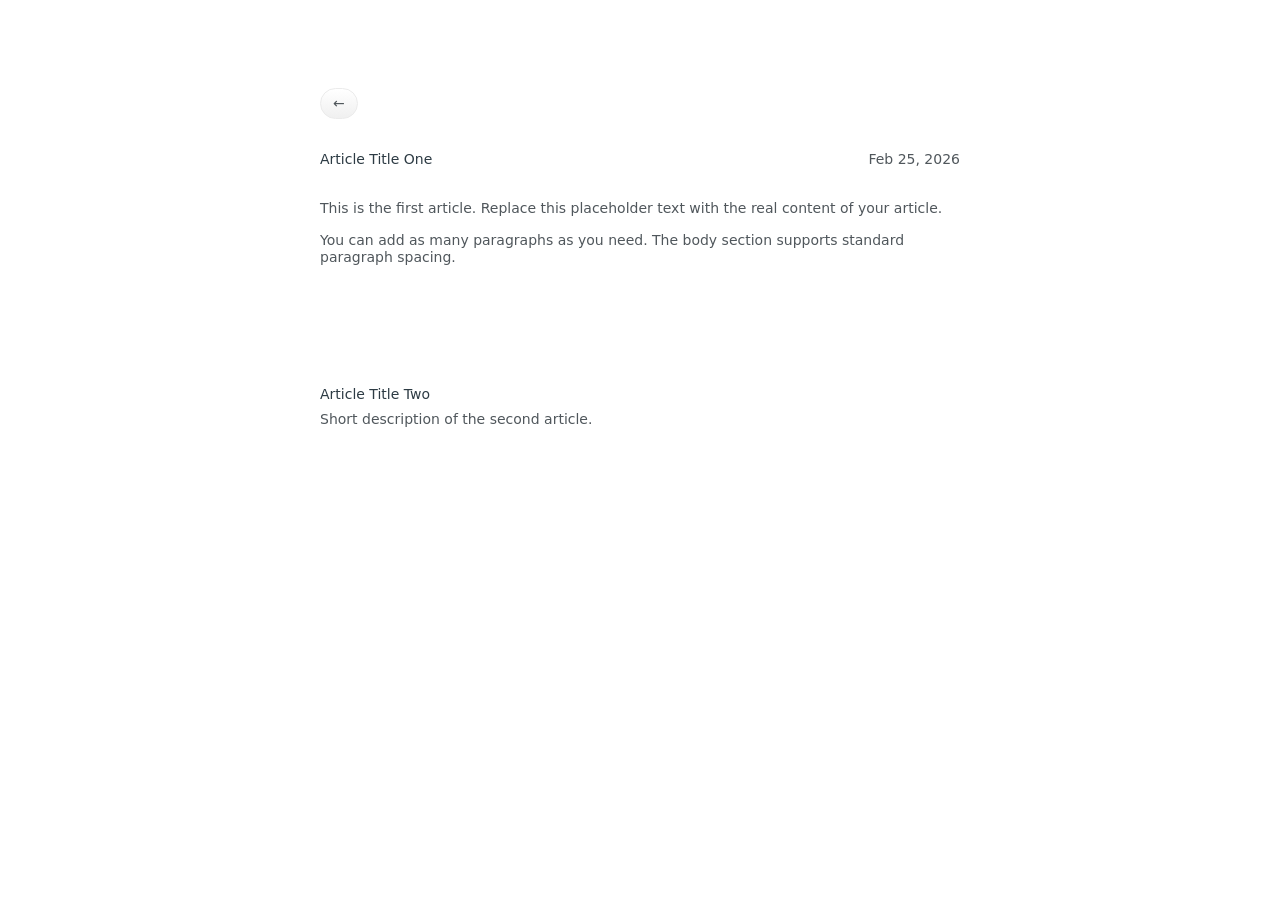
==== blog/article-1.html @ 5786927e "Add personal website files Co-Authored-By: Claude Sonnet 4.6 <noreply@anthropic.com>" ====
<!DOCTYPE html>
<html lang="en">
<head>
    <meta charset="UTF-8">
    <meta name="viewport" content="width=device-width, initial-scale=1.0">
    <title>Article Title One – Stanislav Polivoda</title>
    <link rel="stylesheet" href="../styles.css">
    <link rel="stylesheet" href="https://fonts.googleapis.com/css2?family=Material+Symbols+Outlined:opsz,wght,FILL,GRAD@24,400,0,0" />
</head>
<body>
    <div class="container">
        <a href="../index.html" class="filter-btn blog-back-btn">&larr;</a>

        <div class="blog-article">
            <div class="blog-article__header">
                <h5>Article Title One</h5>
                <p class="blog-article__date">Feb 25, 2026</p>
            </div>
            <div class="blog-article__body">
                <p>This is the first article. Replace this placeholder text with the real content of your article.</p>
                <p>You can add as many paragraphs as you need. The body section supports standard paragraph spacing.</p>
            </div>
        </div>

        <div class="blog-article__nav">
            <a href="article-2.html" class="blog-nav-link">
                <span class="blog-nav-link__title">Article Title Two</span>
                <p>Short description of the second article.</p>
            </a>
        </div>
    </div>
</body>
</html>
---- styles.css ----
* {
    padding: 0;
    margin: 0;
    box-sizing: border-box;
}

:root {
    /* Colors */
    --bg-color: #ffffff;
    --bg-secondary-color: #FAFAFA;
    --font-color: #50575c;
    --accent-color: #2d3b44;
    --border-color: #ebebeb;
    --btn-bg-color: linear-gradient(180deg, #ffffff 0%, #f0f0f0 100%);
    --btn-active-bg-color: #222c33;
    --btn-hover-bg-color: #ebebeb;
    --btn-text-color: #4e5559;
    --btn-active-text-color: #ffffff;

    /* Spacing */
    --spacing-xlg: 5.5rem;
    --spacing-lg: 2rem;
    --spacing-md: 1rem;
    --spacing-sm: 0.5rem;

    /* Font size */
    --text-normal: 0.875rem;
}

body {
    background-color: var(--bg-color);
    font-family: system-ui, -apple-system, "Segoe UI", Roboto, Helvetica, Arial, sans-serif, "Apple Color Emoji", "Segoe UI Emoji", "Segoe UI Symbol";
    color: var(--font-color);
    font-size: var(--text-normal);
    line-height: 1.2;
    margin: 0 1rem;
}

h5 {
    color: var(--accent-color);
    font-size: 0.875rem;
    font-weight: 500;
}

a {
    color: var(--accent-color);
    font-size: 0.875rem;
    font-weight: 500;
    text-decoration: none;
}

a:hover {
    text-decoration: underline;
}

.container {
    max-width: 40rem;
    margin: 0 auto;
    padding: var(--spacing-xlg) 0;
    display: flex;
    flex-direction: column;
    gap: var(--spacing-lg);
}

.title {
    display: flex;
    flex-direction: column;
    gap: var(--spacing-sm);
}

.description {
    display: flex;
    flex-direction: column;
    gap: var(--spacing-sm);
}

.nav-filters {
    padding-top: var(--spacing-lg);
    display: flex;
    gap: var(--spacing-sm);
}

.filter-btn {
    border: 1px solid var(--border-color);
    border-radius: 200px;
    padding: 6px 12px;
    background: var(--btn-bg-color);
    color: var(--btn-text-color);
    font-weight: 500;
    font-size: var(--text-normal);
    cursor: pointer;
    transition: background 150ms ease-out, color 150ms ease-out, border-color 150ms ease-out;
}

.filter-btn:hover {
    background: var(--btn-hover-bg-color);
}

.filter-btn.active {
    background: var(--btn-active-bg-color);
    color: var(--btn-active-text-color);
}

.hidden {
    display: none;
}

.cv-description {
    display: flex;
    flex-grow: 1;
    flex-direction: column;
    gap: var(--spacing-sm);
}

.cv-download {
    display: flex;
    align-items: center;
    gap: var(--spacing-sm);
    padding: var(--spacing-md) var(--spacing-lg) var(--spacing-md) var(--spacing-md);
    background: var(--bg-secondary-color);
    border-radius: 12px;
}

.icon-btn {
    cursor: pointer;
    font-size: 32px;
    color: var(--accent-color);
    transition: color 0.3s ease;
    user-select: none;
    display: inline-block;
}

.spinning {
    animation: rotate 1s linear infinite;
    color: var(--accent-color);
}


@keyframes rotate {
    from { transform: rotate(0deg); }
    to { transform: rotate(360deg); }
 }

.done { 
    color: var(--accent-color); 
}

.cv-details {
    display: flex;
    flex-direction: column;
    gap: var(--spacing-lg);
}

.explorations-list {
    display: flex;
    flex-direction: column;
    gap: var(--spacing-xlg);
}

.exploration-card__image img {
    display: block;
    width: 100%;
    height: auto;
}

.exploration-card__content {
    margin-top: var(--spacing-md);
    display: flex;
    flex-direction: column;
    gap: var(--spacing-sm);
}

.experience-breakdown {
    display: flex;
    flex-direction: column;
    gap: var(--spacing-lg);
    padding-top: var(--spacing-lg);
}

.experience-row {
    display: grid;
    grid-template-columns: minmax(0, 8rem) minmax(0, 10rem) minmax(0, 1.5fr);
    column-gap: var(--spacing-xlg);
    align-items: flex-start;
}

.experience-row--education {
    margin-top: var(--spacing-xlg);
}

.experience-col--meta {
    display: flex;
    flex-direction: column;
    gap: var(--spacing-sm);
}

.experience-company,
.experience-role {
    font-size: var(--text-normal);
}

/* Blog list */

.blog-list {
    display: flex;
    flex-direction: column;
    gap: var(--spacing-xlg);
}

.blog-preview {
    display: flex;
    flex-direction: column;
    gap: var(--spacing-sm);
    text-decoration: none;
    color: var(--font-color);
    font-weight: 400;
}

.blog-preview:hover {
    text-decoration: none;
}

.blog-preview:hover .blog-preview__title {
    text-decoration: underline;
}

.blog-preview__header {
    display: flex;
    justify-content: space-between;
    align-items: baseline;
    gap: var(--spacing-lg);
}

.blog-preview__title {
    color: var(--accent-color);
    font-weight: 500;
    font-size: var(--text-normal);
}

.blog-preview__date {
    color: var(--font-color);
    font-weight: 400;
    white-space: nowrap;
}

/* Blog article */

.blog-back-btn {
    align-self: flex-start;
    text-decoration: none;
}

.blog-back-btn:hover {
    text-decoration: none;
}

.blog-article {
    display: flex;
    flex-direction: column;
}

.blog-article__header {
    display: flex;
    justify-content: space-between;
    align-items: baseline;
    gap: var(--spacing-lg);
}

.blog-article__date {
    color: var(--font-color);
    font-weight: 400;
    white-space: nowrap;
}

.blog-article__body {
    margin-top: var(--spacing-lg);
    display: flex;
    flex-direction: column;
    gap: var(--spacing-md);
}

.blog-article__nav {
    margin-top: var(--spacing-xlg);
    display: flex;
    flex-direction: column;
    gap: var(--spacing-lg);
}

.blog-nav-link {
    display: flex;
    flex-direction: column;
    gap: var(--spacing-sm);
    text-decoration: none;
    color: var(--font-color);
    font-weight: 400;
}

.blog-nav-link__title {
    color: var(--accent-color);
    font-weight: 500;
    font-size: var(--text-normal);
}

.blog-nav-link:hover .blog-nav-link__title {
    text-decoration: underline;
}

/* Dark theme */

@media (prefers-color-scheme: dark) {
    :root {
        --bg-color: #1a1e22;
        --bg-secondary-color: #22272c;
        --font-color: #a0a8ae;
        --accent-color: #d6dce1;
        --border-color: #333a40;
        --btn-bg-color: linear-gradient(180deg, #2a3038 0%, #22272c 100%);
        --btn-active-bg-color: #d6dce1;
        --btn-hover-bg-color: #333a40;
        --btn-text-color: #a0a8ae;
        --btn-active-text-color: #1a1e22;
    }
}
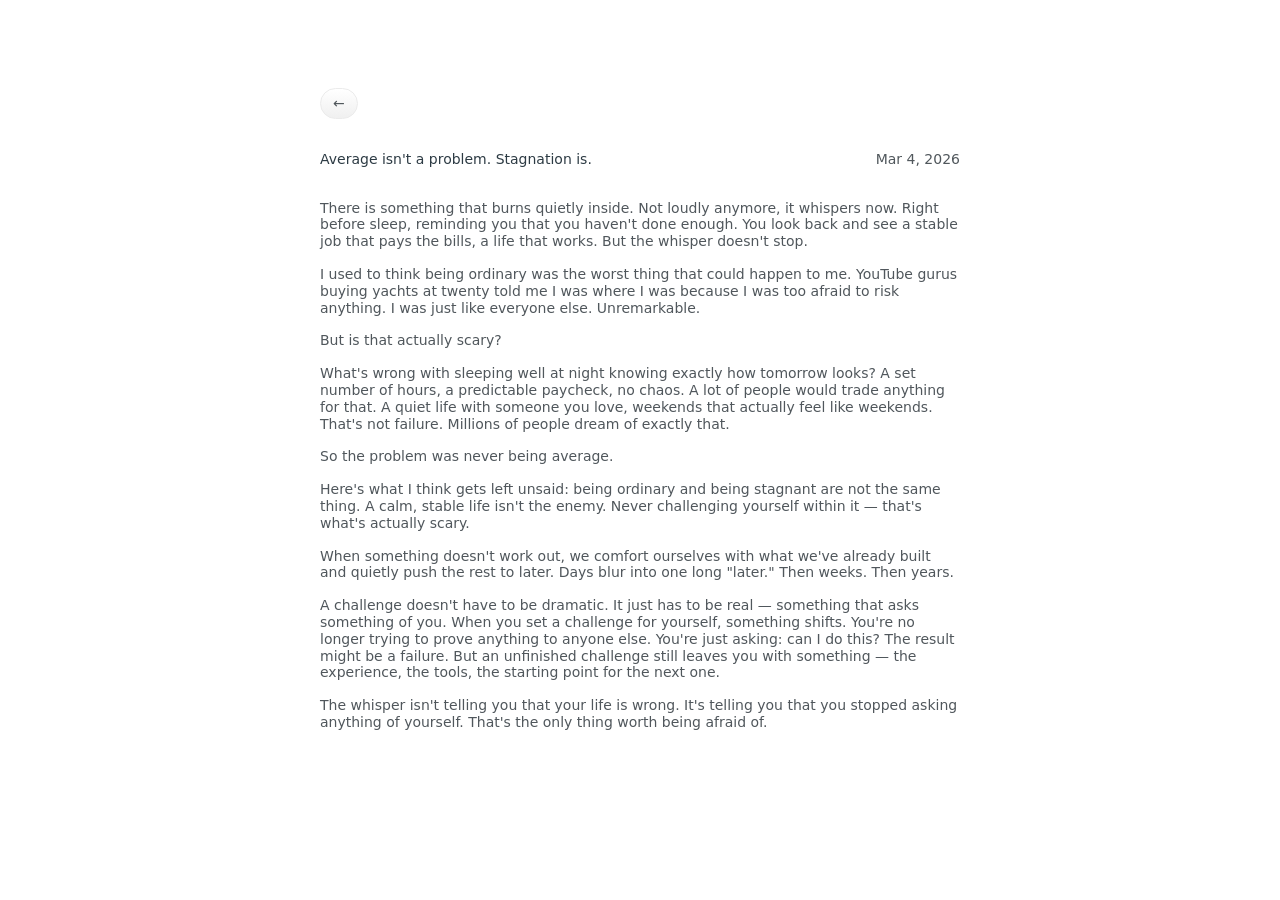
==== commit f4ee75df: "first blog post" ====
--- a/blog/article-1.html
+++ b/blog/article-1.html
@@ -3,7 +3,7 @@
 <head>
     <meta charset="UTF-8">
     <meta name="viewport" content="width=device-width, initial-scale=1.0">
-    <title>Article Title One – Stanislav Polivoda</title>
+    <title>Average isn't a problem. Stagnation is. – Stanislav Polivoda</title>
     <link rel="stylesheet" href="../styles.css">
     <link rel="stylesheet" href="https://fonts.googleapis.com/css2?family=Material+Symbols+Outlined:opsz,wght,FILL,GRAD@24,400,0,0" />
 </head>
@@ -13,20 +13,20 @@
 
         <div class="blog-article">
             <div class="blog-article__header">
-                <h5>Article Title One</h5>
-                <p class="blog-article__date">Feb 25, 2026</p>
+                <h5>Average isn't a problem. Stagnation is.</h5>
+                <p class="blog-article__date">Mar 4, 2026</p>
             </div>
             <div class="blog-article__body">
-                <p>This is the first article. Replace this placeholder text with the real content of your article.</p>
-                <p>You can add as many paragraphs as you need. The body section supports standard paragraph spacing.</p>
+                <p>There is something that burns quietly inside. Not loudly anymore, it whispers now. Right before sleep, reminding you that you haven't done enough. You look back and see a stable job that pays the bills, a life that works. But the whisper doesn't stop.</p>
+                <p>I used to think being ordinary was the worst thing that could happen to me. YouTube gurus buying yachts at twenty told me I was where I was because I was too afraid to risk anything. I was just like everyone else. Unremarkable.</p>
+                <p>But is that actually scary?</p>
+                <p>What's wrong with sleeping well at night knowing exactly how tomorrow looks? A set number of hours, a predictable paycheck, no chaos. A lot of people would trade anything for that. A quiet life with someone you love, weekends that actually feel like weekends. That's not failure. Millions of people dream of exactly that.</p>
+                <p>So the problem was never being average.</p>
+                <p>Here's what I think gets left unsaid: being ordinary and being stagnant are not the same thing. A calm, stable life isn't the enemy. Never challenging yourself within it — that's what's actually scary.</p>
+                <p>When something doesn't work out, we comfort ourselves with what we've already built and quietly push the rest to later. Days blur into one long "later." Then weeks. Then years.</p>
+                <p>A challenge doesn't have to be dramatic. It just has to be real — something that asks something of you. When you set a challenge for yourself, something shifts. You're no longer trying to prove anything to anyone else. You're just asking: can I do this? The result might be a failure. But an unfinished challenge still leaves you with something — the experience, the tools, the starting point for the next one.</p>
+                <p>The whisper isn't telling you that your life is wrong. It's telling you that you stopped asking anything of yourself. That's the only thing worth being afraid of.</p>
             </div>
-        </div>
-
-        <div class="blog-article__nav">
-            <a href="article-2.html" class="blog-nav-link">
-                <span class="blog-nav-link__title">Article Title Two</span>
-                <p>Short description of the second article.</p>
-            </a>
         </div>
     </div>
 </body>
--- a/styles.css
+++ b/styles.css
@@ -199,6 +199,44 @@
     font-size: var(--text-normal);
 }
 
+/* Projects list */
+
+.projects-list {
+    display: flex;
+    flex-direction: column;
+    gap: var(--spacing-xlg);
+}
+
+.project-item {
+    display: flex;
+    flex-direction: column;
+    gap: var(--spacing-sm);
+    text-decoration: none;
+    color: var(--font-color);
+    font-weight: 400;
+}
+
+.project-item:hover {
+    text-decoration: none;
+}
+
+.project-item:hover h5 {
+    text-decoration: underline;
+}
+
+.project-item__image img {
+    display: block;
+    width: 100%;
+    height: auto;
+}
+
+.project-item__content {
+    margin-top: var(--spacing-md);
+    display: flex;
+    flex-direction: column;
+    gap: var(--spacing-sm);
+}
+
 /* Blog list */
 
 .blog-list {
@@ -303,6 +341,36 @@
 
 .blog-nav-link:hover .blog-nav-link__title {
     text-decoration: underline;
+}
+
+/* Responsive */
+
+@media (max-width: 40rem) {
+    .container {
+        padding: var(--spacing-lg) 0;
+    }
+
+    .nav-filters {
+        flex-wrap: wrap;
+    }
+
+    .experience-row {
+        grid-template-columns: minmax(0, 9rem) 1fr;
+        column-gap: var(--spacing-lg);
+    }
+
+    .experience-col--label {
+        grid-column: 1 / -1;
+        margin-bottom: var(--spacing-sm);
+    }
+
+    .experience-col--label:empty {
+        display: none;
+    }
+
+    .experience-row--education {
+        margin-top: var(--spacing-lg);
+    }
 }
 
 /* Dark theme */
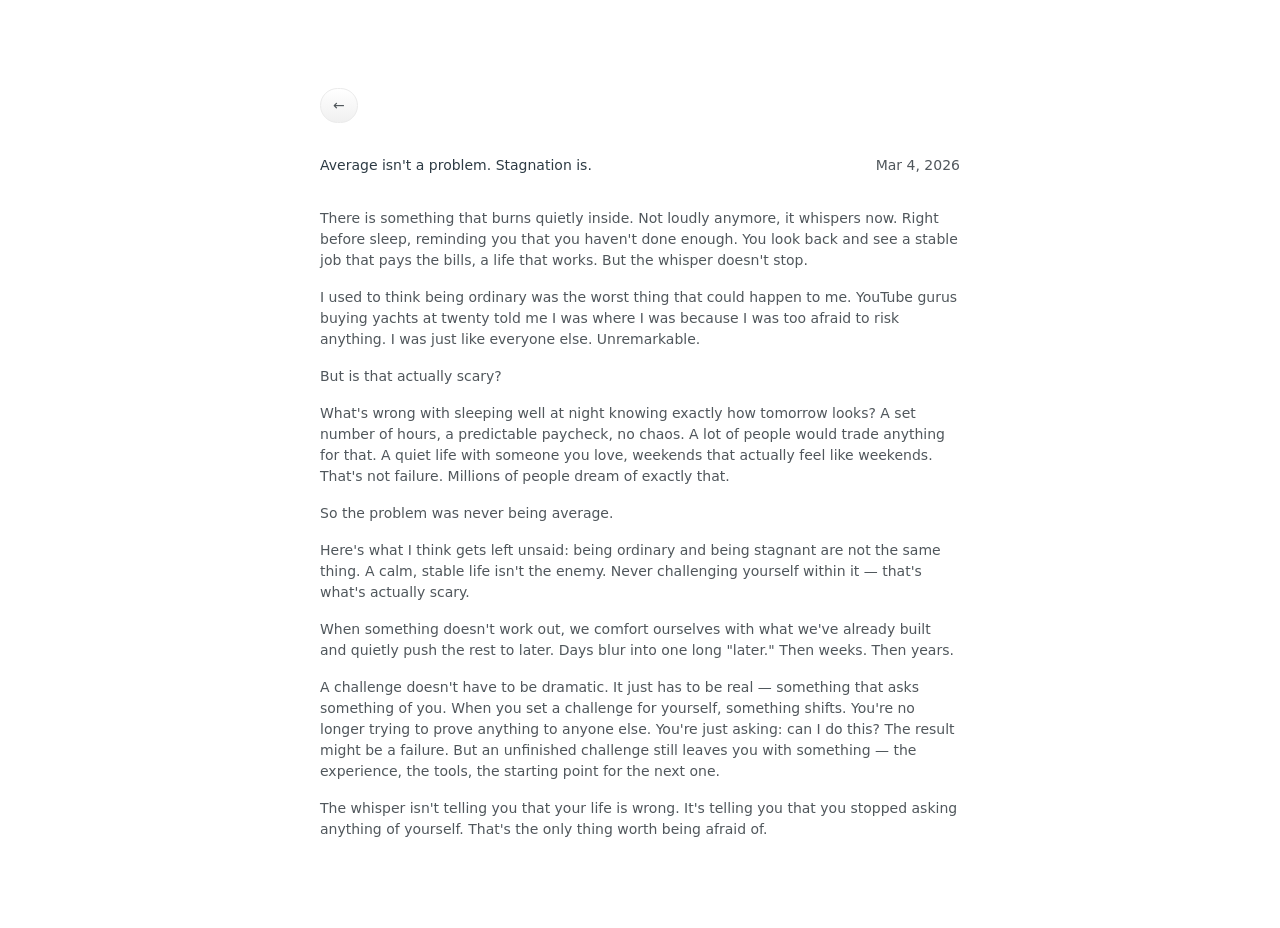
==== commit 40aa93a9: "line height fix and small performance issues" ====
--- a/blog/article-1.html
+++ b/blog/article-1.html
@@ -4,12 +4,14 @@
     <meta charset="UTF-8">
     <meta name="viewport" content="width=device-width, initial-scale=1.0">
     <title>Average isn't a problem. Stagnation is. – Stanislav Polivoda</title>
+    <meta name="description" content="Being ordinary and being stagnant are not the same thing. A calm, stable life isn't the enemy.">
     <link rel="stylesheet" href="../styles.css">
-    <link rel="stylesheet" href="https://fonts.googleapis.com/css2?family=Material+Symbols+Outlined:opsz,wght,FILL,GRAD@24,400,0,0" />
+    <link rel="preconnect" href="https://fonts.googleapis.com" crossorigin>
+    <link rel="stylesheet" href="https://fonts.googleapis.com/css2?family=Material+Symbols+Outlined:opsz,wght,FILL,GRAD@24,400,0,0" media="print" onload="this.media='all'" />
 </head>
 <body>
     <div class="container">
-        <a href="../index.html" class="filter-btn blog-back-btn">&larr;</a>
+        <a href="../index.html?tab=blog" class="filter-btn blog-back-btn">&larr;</a>
 
         <div class="blog-article">
             <div class="blog-article__header">
--- a/styles.css
+++ b/styles.css
@@ -32,7 +32,7 @@
     font-family: system-ui, -apple-system, "Segoe UI", Roboto, Helvetica, Arial, sans-serif, "Apple Color Emoji", "Segoe UI Emoji", "Segoe UI Symbol";
     color: var(--font-color);
     font-size: var(--text-normal);
-    line-height: 1.2;
+    line-height: 1.5;
     margin: 0 1rem;
 }
 
@@ -105,6 +105,8 @@
     display: none;
 }
 
+/* Resume */
+
 .cv-description {
     display: flex;
     flex-grow: 1;
@@ -135,39 +137,19 @@
     color: var(--accent-color);
 }
 
-
 @keyframes rotate {
     from { transform: rotate(0deg); }
     to { transform: rotate(360deg); }
- }
-
-.done { 
-    color: var(--accent-color); 
+}
+
+.done {
+    color: var(--accent-color);
 }
 
 .cv-details {
     display: flex;
     flex-direction: column;
     gap: var(--spacing-lg);
-}
-
-.explorations-list {
-    display: flex;
-    flex-direction: column;
-    gap: var(--spacing-xlg);
-}
-
-.exploration-card__image img {
-    display: block;
-    width: 100%;
-    height: auto;
-}
-
-.exploration-card__content {
-    margin-top: var(--spacing-md);
-    display: flex;
-    flex-direction: column;
-    gap: var(--spacing-sm);
 }
 
 .experience-breakdown {
@@ -199,7 +181,48 @@
     font-size: var(--text-normal);
 }
 
-/* Projects list */
+/* Explorations */
+
+.explorations-list {
+    display: flex;
+    flex-direction: column;
+    gap: var(--spacing-xlg);
+}
+
+.exploration-card__image,
+.project-item__image {
+    background: linear-gradient(90deg, var(--bg-secondary-color) 25%, var(--border-color) 50%, var(--bg-secondary-color) 75%);
+    background-size: 200% 100%;
+    animation: shimmer 1.5s ease-in-out infinite;
+    aspect-ratio: 4096 / 3092;
+    overflow: hidden;
+}
+
+@keyframes shimmer {
+    0% { background-position: 200% 0; }
+    100% { background-position: -200% 0; }
+}
+
+.exploration-card__image.loaded,
+.project-item__image.loaded {
+    animation: none;
+    background: none;
+}
+
+.exploration-card__image img {
+    display: block;
+    width: 100%;
+    height: auto;
+}
+
+.exploration-card__content {
+    margin-top: var(--spacing-md);
+    display: flex;
+    flex-direction: column;
+    gap: var(--spacing-sm);
+}
+
+/* Projects */
 
 .projects-list {
     display: flex;
@@ -388,4 +411,4 @@
         --btn-text-color: #a0a8ae;
         --btn-active-text-color: #1a1e22;
     }
-}+}
